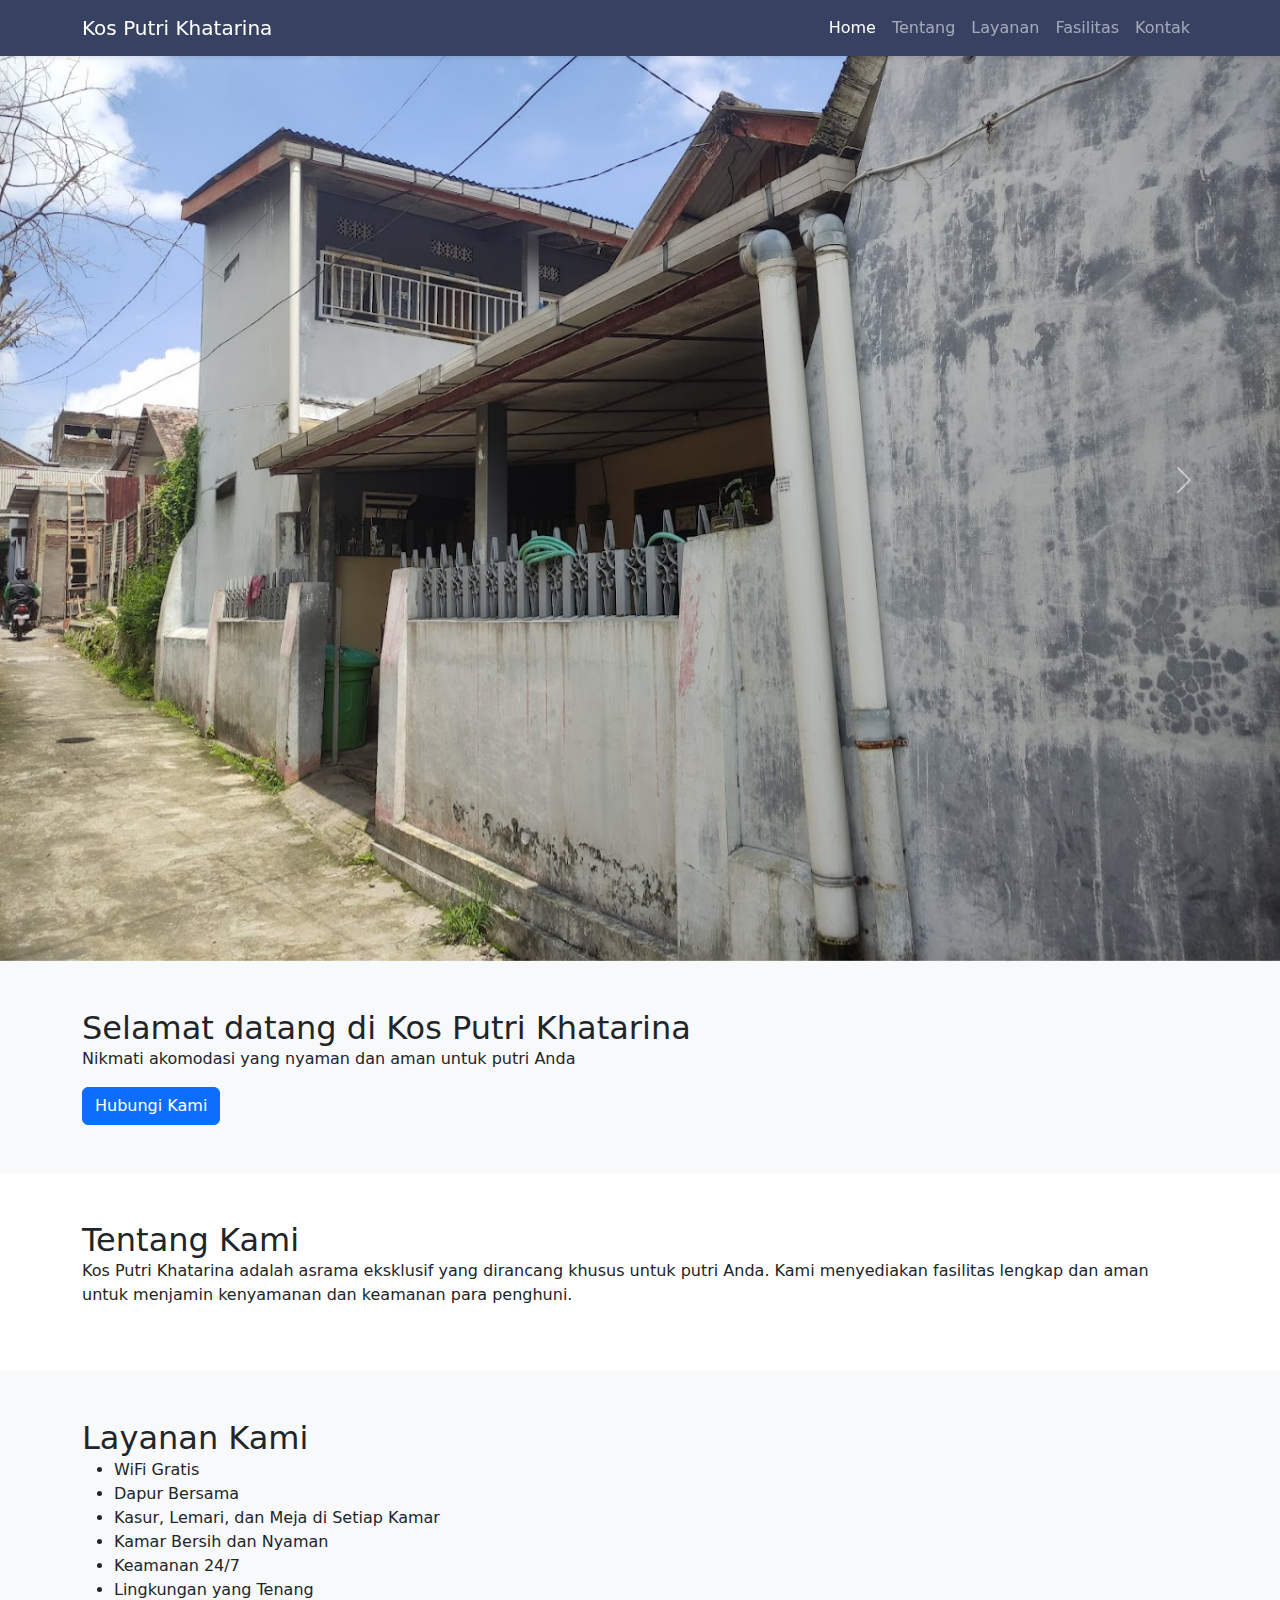
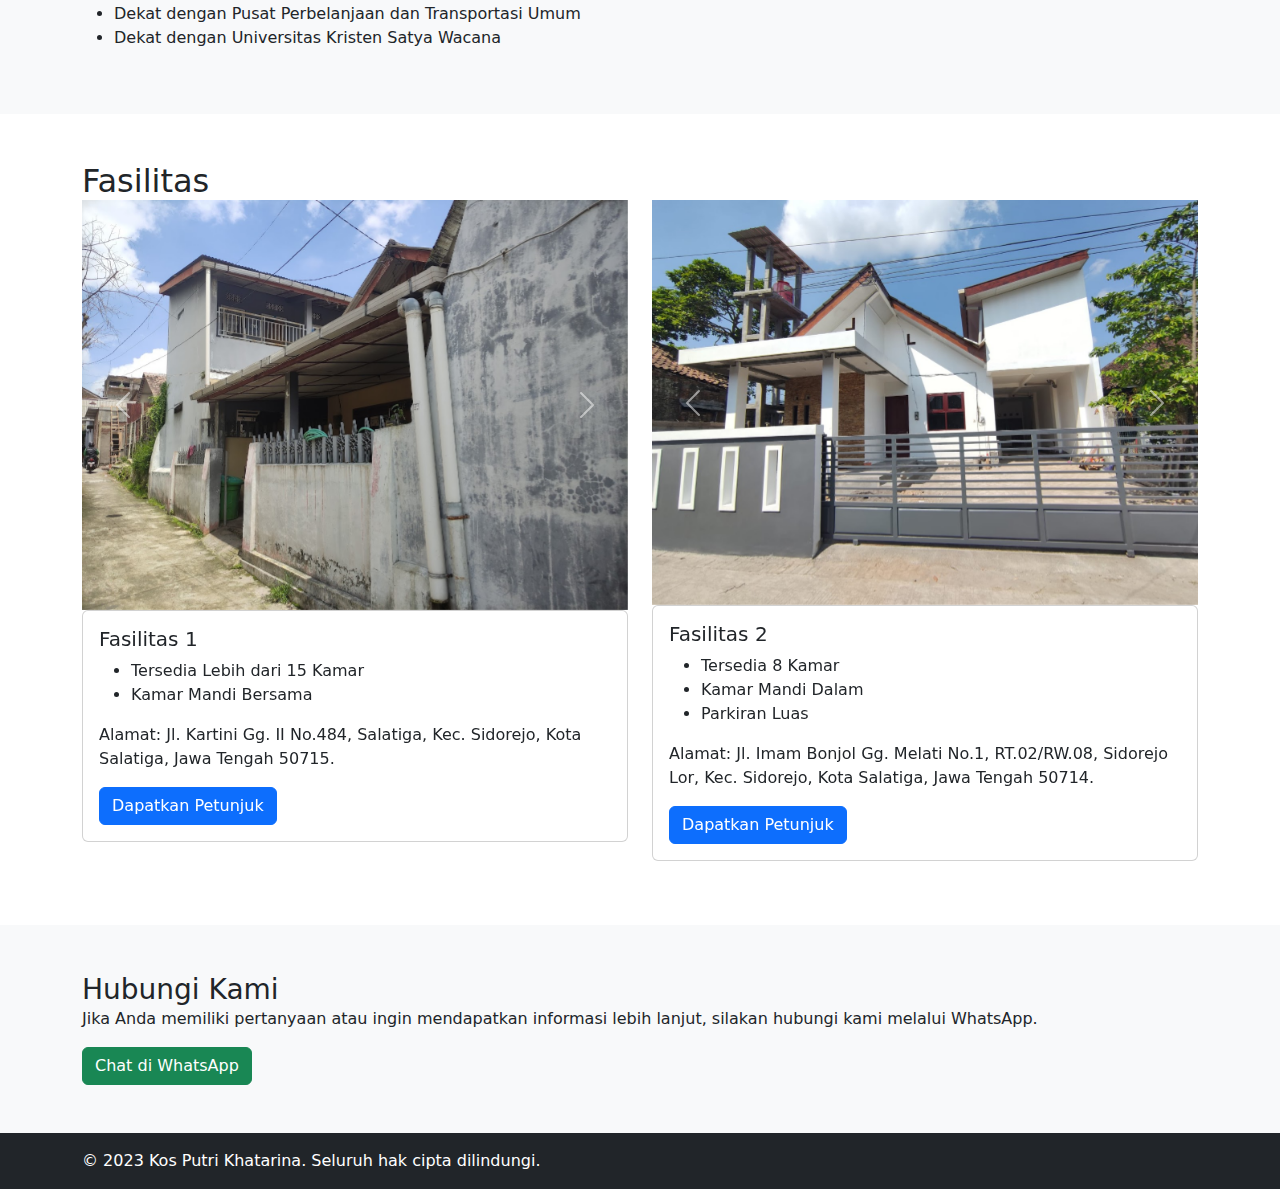
==== index.html @ 3eb78b35 "update navbar" ====
<!DOCTYPE html>
<html>
  <head>
    <!--favicon-->
    <link rel="shortcut icon" href="icon.png" />
    <!--akhir favicon-->
    <meta name="google-site-verification" content="61A-YPr31fjJi3Ks3tpFgpT-wtj4KNQX1GbdGVfX1ms" />
    <meta charset="UTF-8" />
    <meta name="viewport" content="width=device-width, initial-scale=1.0" />
    <title>Kos Putri Khatarina</title>
    <link rel="stylesheet" type="text/css" href="style.css" />
    <link rel="stylesheet" href="https://cdn.jsdelivr.net/npm/bootstrap@5.3.0/dist/css/bootstrap.min.css" />
  </head>
  <body>
    <nav class="navbar navbar-expand-lg navbar-dark shadow-sm fixed-top" style="background-color: #374263">
      <div class="container">
        <a class="navbar-brand" href="#">Kos Putri Khatarina</a>
        <button class="navbar-toggler" type="button" data-bs-toggle="collapse" data-bs-target="#navbarNav" aria-controls="navbarNav" aria-expanded="false" aria-label="Toggle navigation">
          <span class="navbar-toggler-icon"></span>
        </button>
        <div class="collapse navbar-collapse" id="navbarNav">
          <ul class="navbar-nav ms-auto">
            <li class="nav-item">
              <a class="nav-link active" aria-current="page" href="#">Home</a>
            </li>
            <li class="nav-item">
              <a class="nav-link" href="#about">Tentang</a>
            </li>
            <li class="nav-item">
              <a class="nav-link" href="#services">Layanan</a>
            </li>
            <li class="nav-item">
              <a class="nav-link" href="#facilities">Fasilitas</a>
            </li>
            <li class="nav-item">
              <a class="nav-link" href="#contact">Kontak</a>
            </li>
          </ul>
        </div>
      </div>
    </nav>

    <div class="carousel-container">
      <div id="carousel" class="carousel slide" data-bs-ride="carousel">
        <div class="carousel-inner">
          <div class="carousel-item active">
            <img src="background1.jpg" alt="Gambar Carousel 1" class="img-fluid" />
          </div>
          <div class="carousel-item">
            <img src="background3.jpg" alt="Gambar Carousel 2" class="img-fluid" />
          </div>
          <div class="carousel-item">
            <img src="1/1.jpeg" alt="Gambar Carousel 3" class="img-fluid" />
          </div>
        </div>
        <button class="carousel-control-prev" type="button" data-bs-target="#carousel" data-bs-slide="prev">
          <span class="carousel-control-prev-icon" aria-hidden="true"></span>
          <span class="visually-hidden">Sebelumnya</span>
        </button>
        <button class="carousel-control-next" type="button" data-bs-target="#carousel" data-bs-slide="next">
          <span class="carousel-control-next-icon" aria-hidden="true"></span>
          <span class="visually-hidden">Selanjutnya</span>
        </button>
      </div>
    </div>

    <section id="hero" class="bg-light py-5">
      <div class="container">
        <h2 class="m-0">Selamat datang di Kos Putri Khatarina</h2>
        <p class="mb-3">Nikmati akomodasi yang nyaman dan aman untuk putri Anda</p>
        <a href="#contact" class="btn btn-primary">Hubungi Kami</a>
      </div>
    </section>

    <section id="about" class="bg-white py-5">
      <div class="container">
        <h2 class="m-0">Tentang Kami</h2>
        <p>Kos Putri Khatarina adalah asrama eksklusif yang dirancang khusus untuk putri Anda. Kami menyediakan fasilitas lengkap dan aman untuk menjamin kenyamanan dan keamanan para penghuni.</p>
      </div>
    </section>

    <section id="services" class="bg-light py-5">
      <div class="container">
        <h2 class="m-0">Layanan Kami</h2>
        <ul class="list-inline-item">
          <li>WiFi Gratis</li>
          <li>Dapur Bersama</li>
          <li>Kasur, Lemari, dan Meja di Setiap Kamar</li>
          <li>Kamar Bersih dan Nyaman</li>
          <li>Keamanan 24/7</li>
          <li>Lingkungan yang Tenang</li>
          <li>Dekat dengan Pusat Perbelanjaan dan Transportasi Umum</li>
          <li>Dekat dengan Universitas Kristen Satya Wacana</li>
        </ul>
      </div>
    </section>

    <section id="facilities" class="bg-white py-5">
      <div class="container">
        <h2 class="m-0">Fasilitas</h2>
        <div class="row">
          <div class="col-md-6">
            <div id="facilities-carousel1" class="carousel slide" data-bs-ride="carousel">
              <div class="carousel-inner">
                <div class="carousel-item active">
                  <img src="background1.jpg" alt="Fasilitas 1 Gambar 1" class="img-fluid" />
                </div>
                <div class="carousel-item">
                  <img src="1/1.jpeg" alt="Fasilitas 1 Gambar 2" class="img-fluid" />
                </div>
                <div class="carousel-item">
                  <img src="1/2.jpeg" alt="Fasilitas 1 Gambar 2" class="img-fluid" />
                </div>
                <div class="carousel-item">
                  <img src="1/3.jpeg" alt="Fasilitas 1 Gambar 2" class="img-fluid" />
                </div>
                <div class="carousel-item">
                  <img src="1/4.jpeg" alt="Fasilitas 1 Gambar 2" class="img-fluid" />
                </div>
              </div>
              <button class="carousel-control-prev" type="button" data-bs-target="#facilities-carousel1" data-bs-slide="prev">
                <span class="carousel-control-prev-icon" aria-hidden="true"></span>
                <span class="visually-hidden">Sebelumnya</span>
              </button>
              <button class="carousel-control-next" type="button" data-bs-target="#facilities-carousel1" data-bs-slide="next">
                <span class="carousel-control-next-icon" aria-hidden="true"></span>
                <span class="visually-hidden">Selanjutnya</span>
              </button>
            </div>
            <div class="card mb-3">
              <div class="card-body">
                <h5 class="card-title">Fasilitas 1</h5>
                <ul class="list-inline-item">
                  <li>Tersedia Lebih dari 15 Kamar</li>
                  <li>Kamar Mandi Bersama</li>
                </ul>
                <p class="card-text">Alamat: Jl. Kartini Gg. II No.484, Salatiga, Kec. Sidorejo, Kota Salatiga, Jawa Tengah 50715.</p>
                <a
                  href="https://www.google.com/maps/place/Kost+Putri+Khatarina/@-7.3231838,110.4976264,15z/data=!4m6!3m5!1s0x2e7a791eaf0cd85b:0x37d79525af95a7ca!8m2!3d-7.3231838!4d110.4976264!16s%2Fg%2F11lrvmj105?entry=ttu"
                  class="btn btn-primary"
                  >Dapatkan Petunjuk</a
                >
              </div>
            </div>
          </div>
          <div class="col-md-6">
            <div id="facilities-carousel2" class="carousel slide" data-bs-ride="carousel">
              <div class="carousel-inner">
                <div class="carousel-item active">
                  <img src="background3.jpg" alt="Fasilitas 2 Gambar 1" class="img-fluid" />
                </div>
                <div class="carousel-item">
                  <img src="2/1.jpeg" alt="Fasilitas 2 Gambar 2" class="img-fluid" />
                </div>
                <div class="carousel-item">
                  <img src="2/2.jpeg" alt="Fasilitas 2 Gambar 2" class="img-fluid" />
                </div>
                <div class="carousel-item">
                  <img src="2/3.jpeg" alt="Fasilitas 2 Gambar 2" class="img-fluid" />
                </div>
              </div>
              <button class="carousel-control-prev" type="button" data-bs-target="#facilities-carousel2" data-bs-slide="prev">
                <span class="carousel-control-prev-icon" aria-hidden="true"></span>
                <span class="visually-hidden">Sebelumnya</span>
              </button>
              <button class="carousel-control-next" type="button" data-bs-target="#facilities-carousel2" data-bs-slide="next">
                <span class="carousel-control-next-icon" aria-hidden="true"></span>
                <span class="visually-hidden">Selanjutnya</span>
              </button>
            </div>
            <div class="card mb-3">
              <div class="card-body">
                <h5 class="card-title">Fasilitas 2</h5>
                <ul class="list-inline-item">
                  <li>Tersedia 8 Kamar</li>
                  <li>Kamar Mandi Dalam</li>
                  <li>Parkiran Luas</li>
                </ul>
                <p class="card-text">Alamat: Jl. Imam Bonjol Gg. Melati No.1, RT.02/RW.08, Sidorejo Lor, Kec. Sidorejo, Kota Salatiga, Jawa Tengah 50714.</p>
                <a
                  href="https://www.google.com/maps/place/Kost+Putri+Khatarina+2+Jetis/@-7.3210502,110.4942245,15z/data=!4m6!3m5!1s0x2e7a79662e12647d:0x13a6cda95a10d7ad!8m2!3d-7.3210502!4d110.4942245!16s%2Fg%2F11stx45lss?entry=ttu"
                  class="btn btn-primary"
                  >Dapatkan Petunjuk</a
                >
              </div>
            </div>
          </div>
        </div>
      </div>
    </section>

    <section id="contact" class="bg-light py-5">
      <div class="container">
        <h3 class="m-0">Hubungi Kami</h3>
        <p>Jika Anda memiliki pertanyaan atau ingin mendapatkan informasi lebih lanjut, silakan hubungi kami melalui WhatsApp.</p>
        <a href="https://wa.me/+628125811469" class="btn btn-success">Chat di WhatsApp</a>
      </div>
    </section>

    <footer class="bg-dark text-white py-3">
      <div class="container">
        <p class="m-0">&copy; 2023 Kos Putri Khatarina. Seluruh hak cipta dilindungi.</p>
      </div>
    </footer>

    <script src="https://cdn.jsdelivr.net/npm/bootstrap@5.3.0/dist/js/bootstrap.bundle.min.js"></script>
    <script src="script.js"></script>
    <script src="https://code.jquery.com/jquery-3.6.0.min.js"></script>
  </body>
</html>
---- style.css ----
.carousel-container {
  position: relative;
}

.carousel-inner img {
  width: 100%;
  height: auto;
}
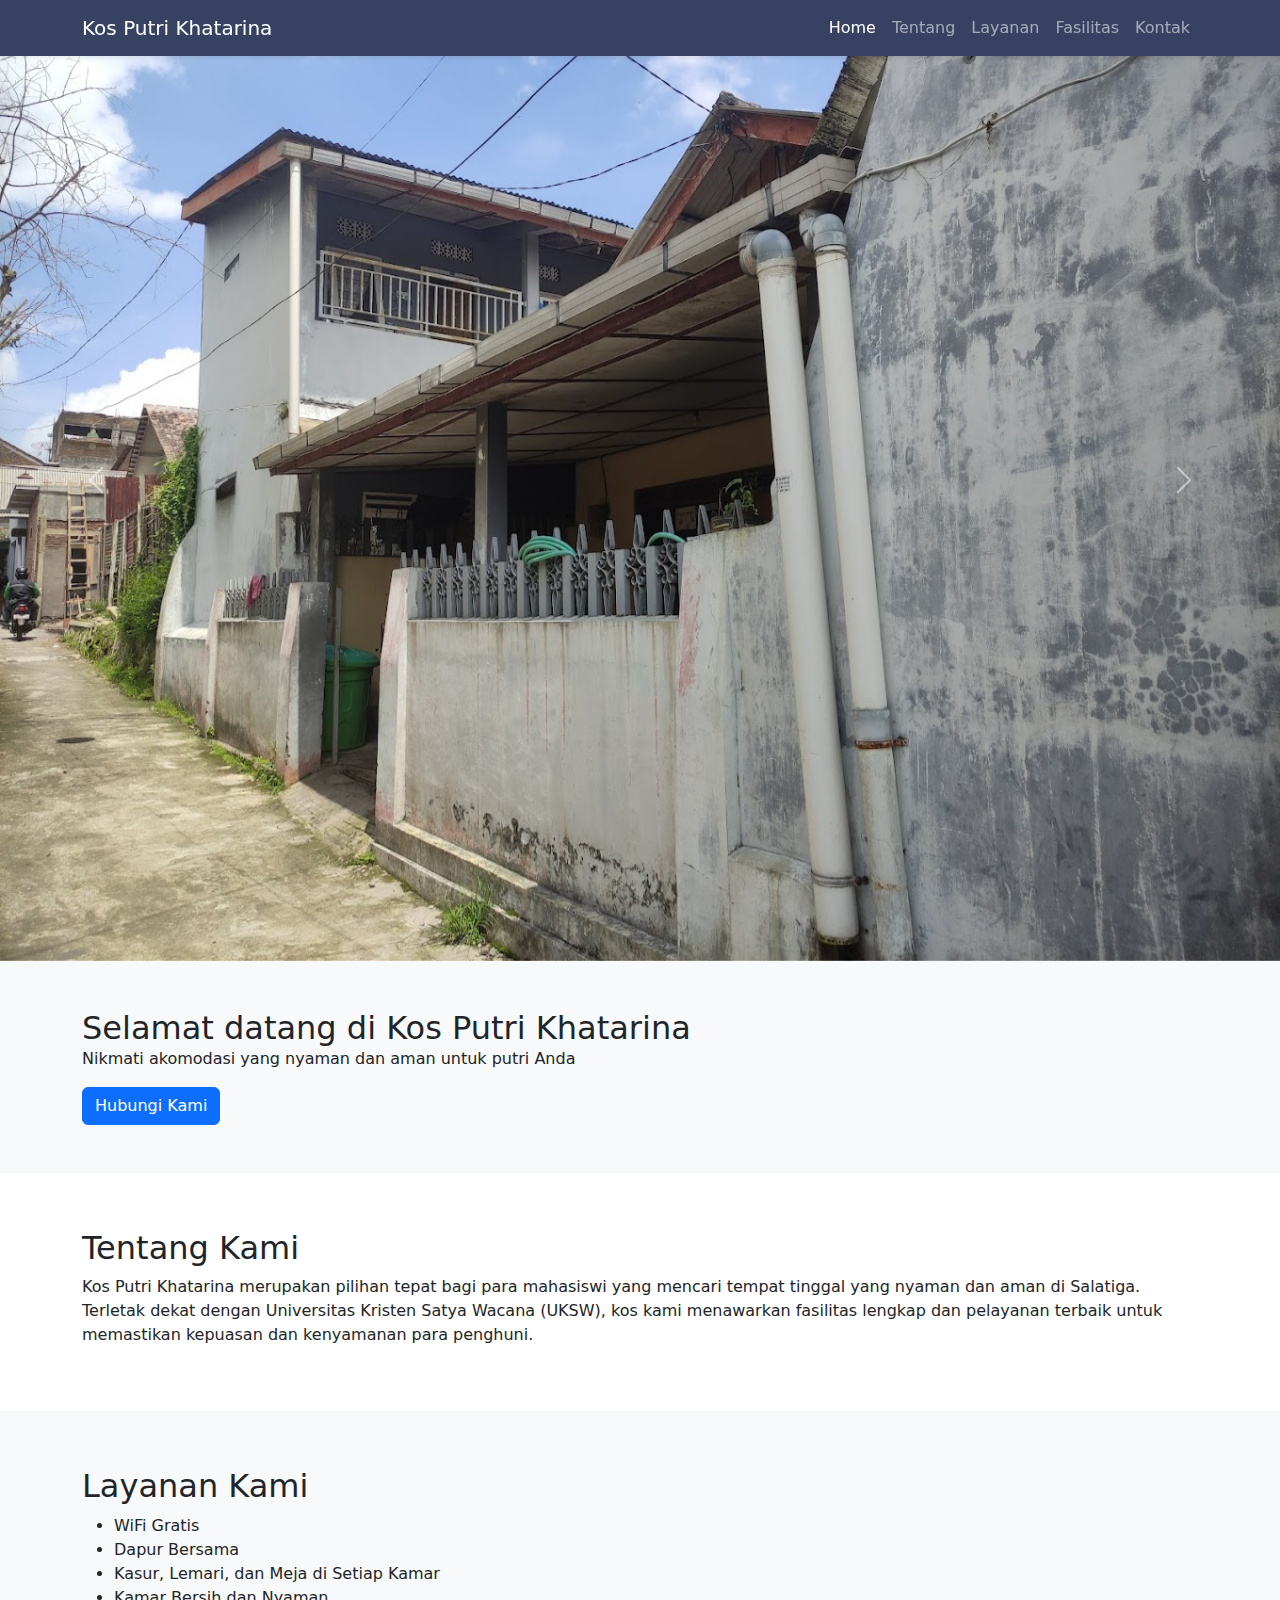
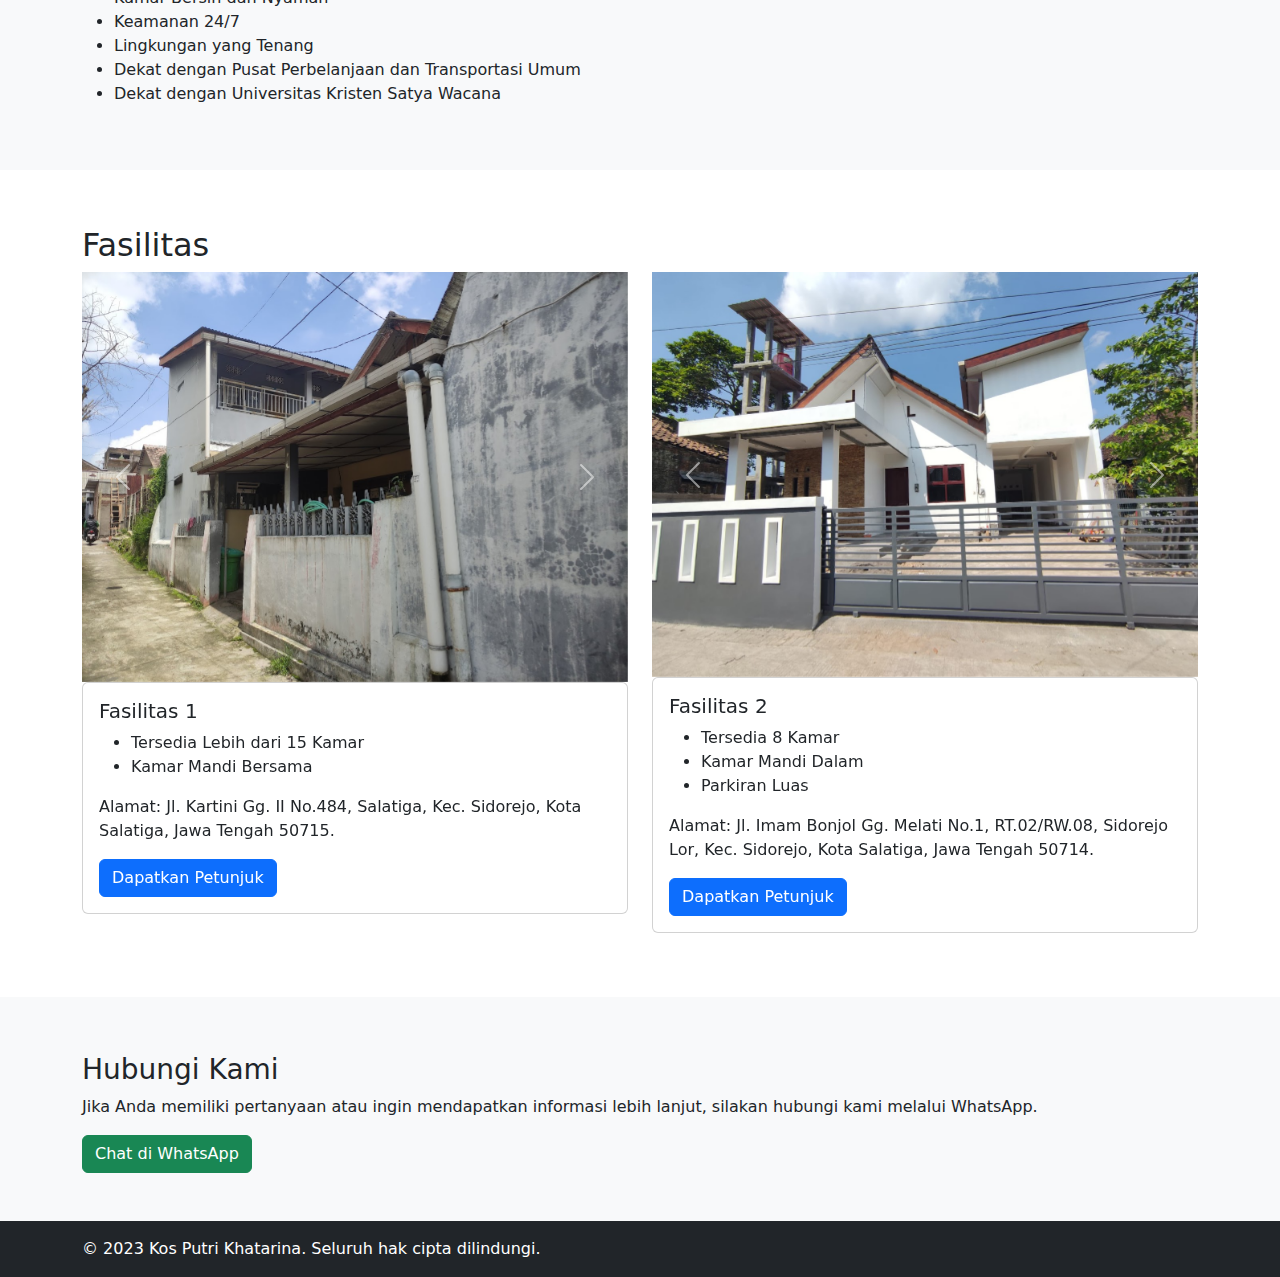
==== commit f13ae0f8: "update content" ====
--- a/index.html
+++ b/index.html
@@ -50,7 +50,7 @@
             <img src="background3.jpg" alt="Gambar Carousel 2" class="img-fluid" />
           </div>
           <div class="carousel-item">
-            <img src="1/1.jpeg" alt="Gambar Carousel 3" class="img-fluid" />
+            <img src="1/1.jpg" alt="Gambar Carousel 3" class="img-fluid" />
           </div>
         </div>
         <button class="carousel-control-prev" type="button" data-bs-target="#carousel" data-bs-slide="prev">
@@ -74,14 +74,17 @@
 
     <section id="about" class="bg-white py-5">
       <div class="container">
-        <h2 class="m-0">Tentang Kami</h2>
-        <p>Kos Putri Khatarina adalah asrama eksklusif yang dirancang khusus untuk putri Anda. Kami menyediakan fasilitas lengkap dan aman untuk menjamin kenyamanan dan keamanan para penghuni.</p>
+        <h2 class="mt-2">Tentang Kami</h2>
+        <p>
+          Kos Putri Khatarina merupakan pilihan tepat bagi para mahasiswi yang mencari tempat tinggal yang nyaman dan aman di Salatiga. Terletak dekat dengan Universitas Kristen Satya Wacana (UKSW), kos kami menawarkan fasilitas lengkap dan
+          pelayanan terbaik untuk memastikan kepuasan dan kenyamanan para penghuni.
+        </p>
       </div>
     </section>
 
     <section id="services" class="bg-light py-5">
       <div class="container">
-        <h2 class="m-0">Layanan Kami</h2>
+        <h2 class="mt-2">Layanan Kami</h2>
         <ul class="list-inline-item">
           <li>WiFi Gratis</li>
           <li>Dapur Bersama</li>
@@ -97,7 +100,7 @@
 
     <section id="facilities" class="bg-white py-5">
       <div class="container">
-        <h2 class="m-0">Fasilitas</h2>
+        <h2 class="mt-2">Fasilitas</h2>
         <div class="row">
           <div class="col-md-6">
             <div id="facilities-carousel1" class="carousel slide" data-bs-ride="carousel">
@@ -106,7 +109,7 @@
                   <img src="background1.jpg" alt="Fasilitas 1 Gambar 1" class="img-fluid" />
                 </div>
                 <div class="carousel-item">
-                  <img src="1/1.jpeg" alt="Fasilitas 1 Gambar 2" class="img-fluid" />
+                  <img src="1/1.jpg" alt="Fasilitas 1 Gambar 2" class="img-fluid" />
                 </div>
                 <div class="carousel-item">
                   <img src="1/2.jpeg" alt="Fasilitas 1 Gambar 2" class="img-fluid" />
@@ -191,7 +194,7 @@
 
     <section id="contact" class="bg-light py-5">
       <div class="container">
-        <h3 class="m-0">Hubungi Kami</h3>
+        <h3 class="mt-2">Hubungi Kami</h3>
         <p>Jika Anda memiliki pertanyaan atau ingin mendapatkan informasi lebih lanjut, silakan hubungi kami melalui WhatsApp.</p>
         <a href="https://wa.me/+628125811469" class="btn btn-success">Chat di WhatsApp</a>
       </div>
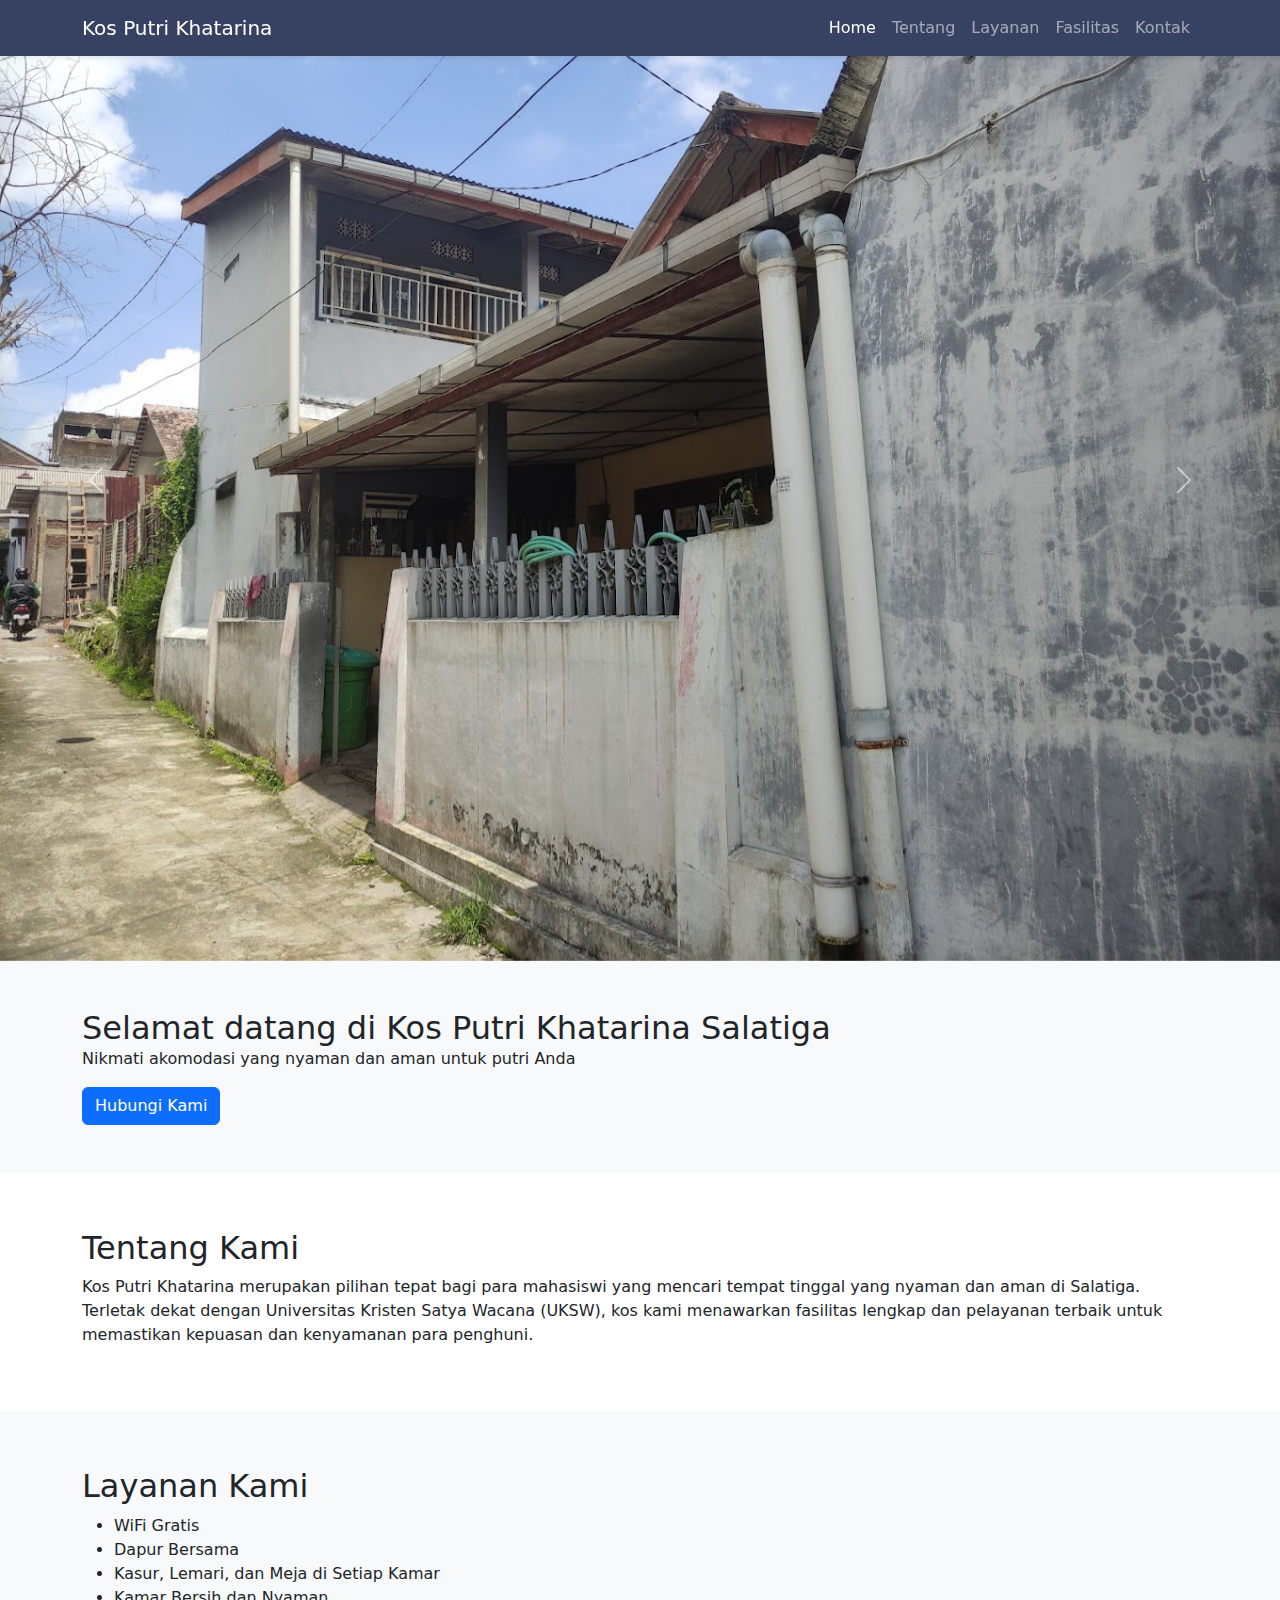
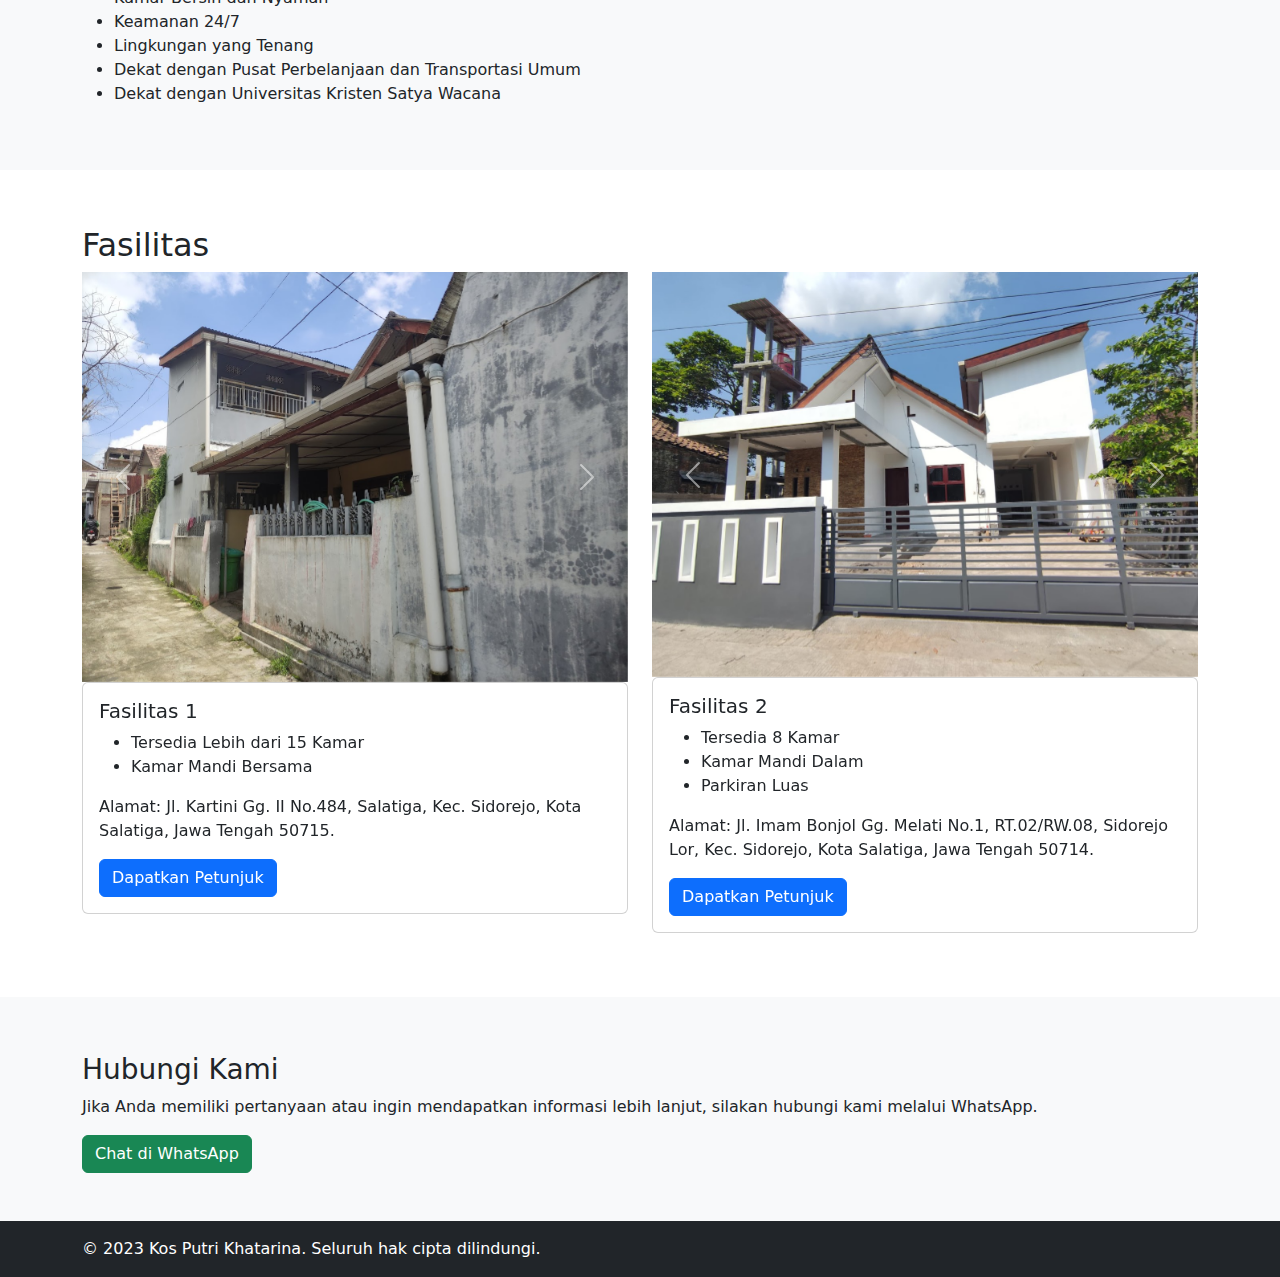
==== commit cdd1ccee: "update" ====
--- a/index.html
+++ b/index.html
@@ -66,7 +66,7 @@
 
     <section id="hero" class="bg-light py-5">
       <div class="container">
-        <h2 class="m-0">Selamat datang di Kos Putri Khatarina</h2>
+        <h2 class="m-0">Selamat datang di Kos Putri Khatarina Salatiga</h2>
         <p class="mb-3">Nikmati akomodasi yang nyaman dan aman untuk putri Anda</p>
         <a href="#contact" class="btn btn-primary">Hubungi Kami</a>
       </div>
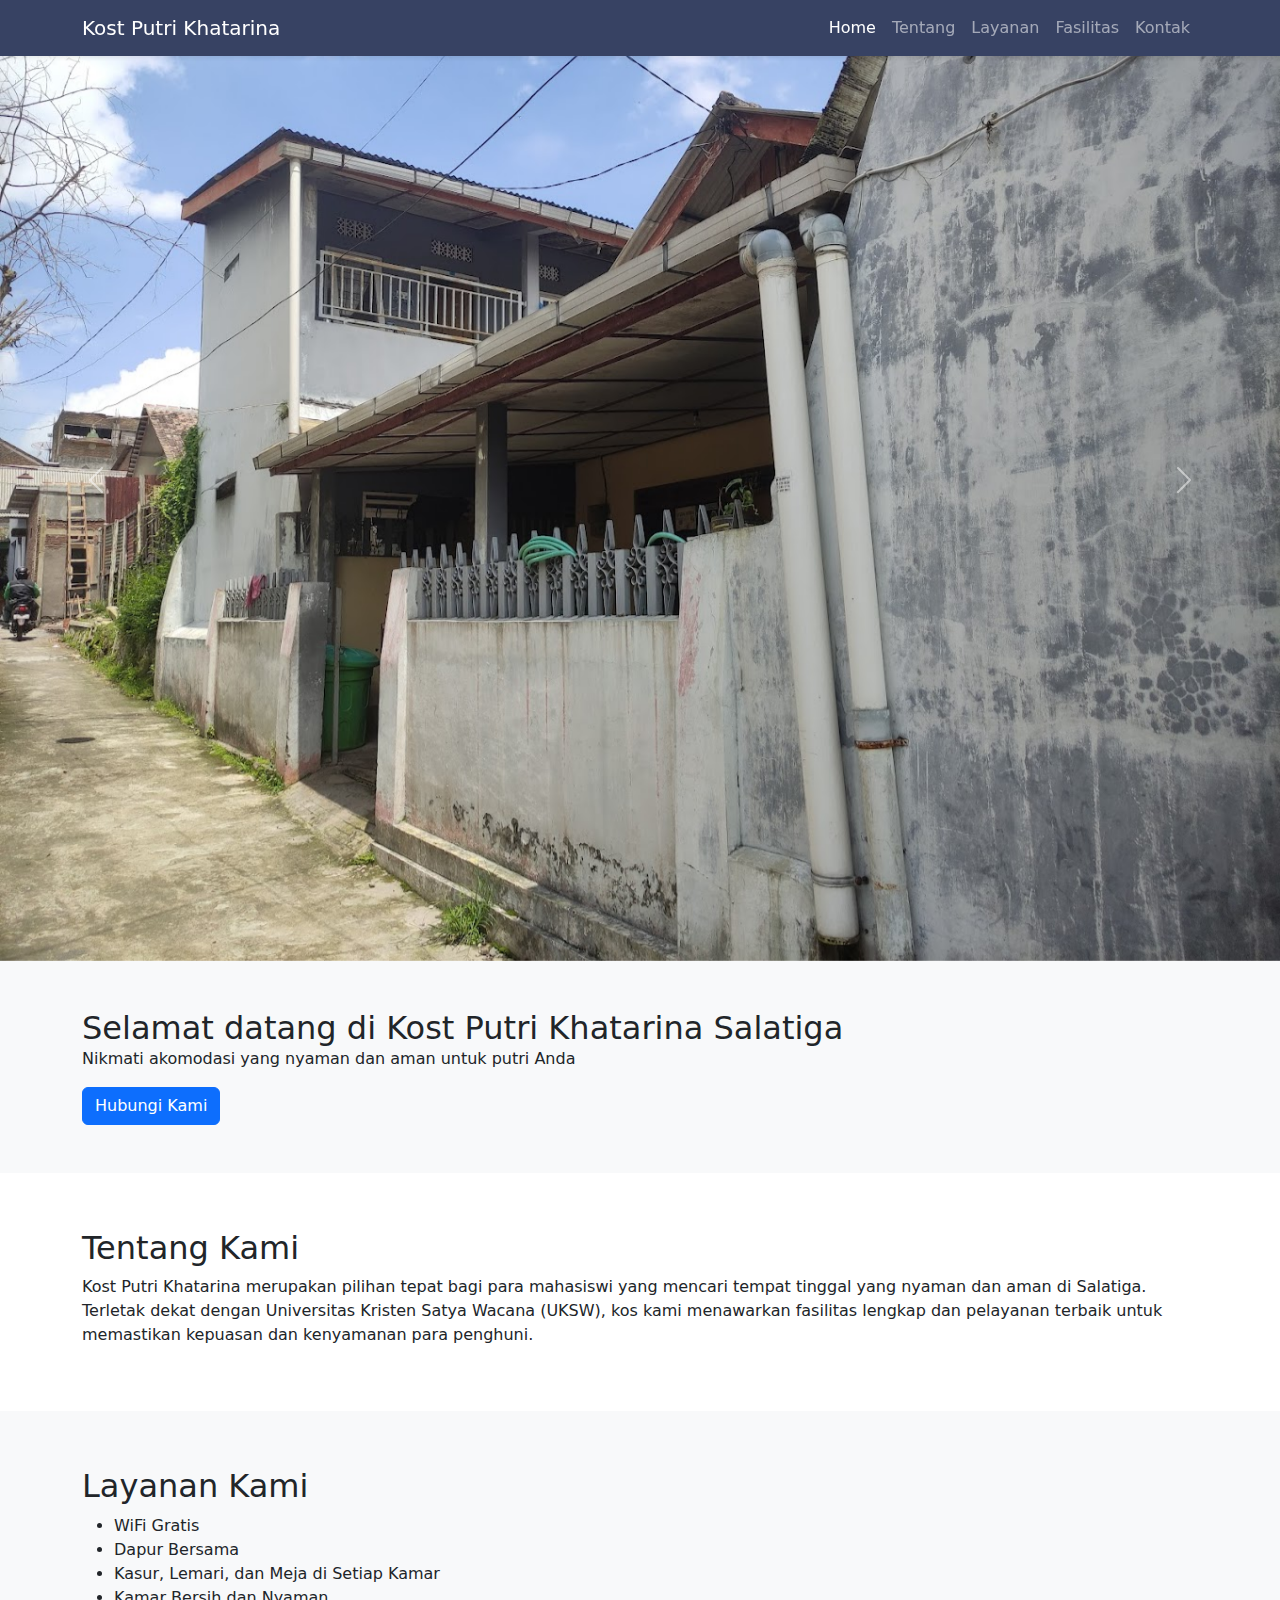
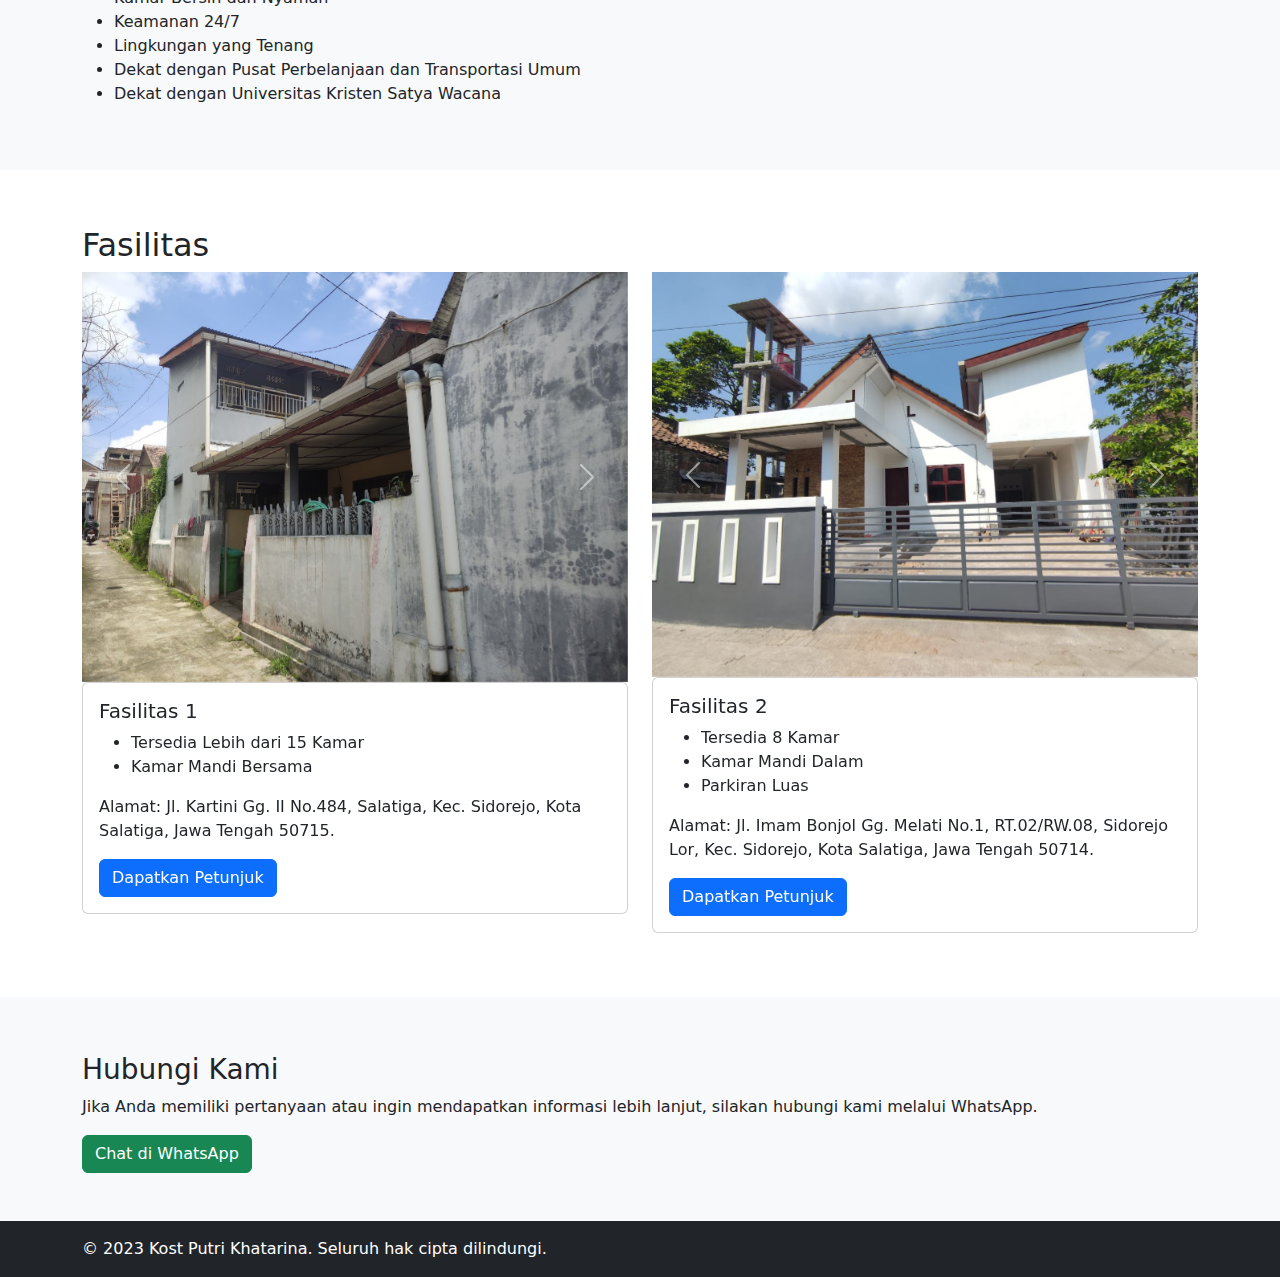
==== commit c08ccd8b: "update content" ====
--- a/index.html
+++ b/index.html
@@ -1,20 +1,35 @@
 <!DOCTYPE html>
 <html>
   <head>
+    <!-- Google tag (gtag.js) -->
+    <script async src="https://www.googletagmanager.com/gtag/js?id=G-CQDMG7NVX9"></script>
+    <script>
+      window.dataLayer = window.dataLayer || [];
+      function gtag() {
+        dataLayer.push(arguments);
+      }
+      gtag('js', new Date());
+
+      gtag('config', 'G-CQDMG7NVX9');
+    </script>
     <!--favicon-->
     <link rel="shortcut icon" href="icon.png" />
     <!--akhir favicon-->
     <meta name="google-site-verification" content="61A-YPr31fjJi3Ks3tpFgpT-wtj4KNQX1GbdGVfX1ms" />
     <meta charset="UTF-8" />
     <meta name="viewport" content="width=device-width, initial-scale=1.0" />
-    <title>Kos Putri Khatarina</title>
+    <meta
+      name="description"
+      content="Kost Putri Khatarina merupakan pilihan tepat bagi para mahasiswi yang mencari tempat tinggal yang nyaman dan aman di Salatiga. Terletak dekat dengan Universitas Kristen Satya Wacana (UKSW), kos kami menawarkan fasilitas lengkap dan pelayanan terbaik untuk memastikan kepuasan dan kenyamanan para penghuni."
+    />
+    <title>Kost Putri Khatarina</title>
     <link rel="stylesheet" type="text/css" href="style.css" />
     <link rel="stylesheet" href="https://cdn.jsdelivr.net/npm/bootstrap@5.3.0/dist/css/bootstrap.min.css" />
   </head>
   <body>
     <nav class="navbar navbar-expand-lg navbar-dark shadow-sm fixed-top" style="background-color: #374263">
       <div class="container">
-        <a class="navbar-brand" href="#">Kos Putri Khatarina</a>
+        <a class="navbar-brand" href="#">Kost Putri Khatarina</a>
         <button class="navbar-toggler" type="button" data-bs-toggle="collapse" data-bs-target="#navbarNav" aria-controls="navbarNav" aria-expanded="false" aria-label="Toggle navigation">
           <span class="navbar-toggler-icon"></span>
         </button>
@@ -66,7 +81,7 @@
 
     <section id="hero" class="bg-light py-5">
       <div class="container">
-        <h2 class="m-0">Selamat datang di Kos Putri Khatarina Salatiga</h2>
+        <h2 class="m-0">Selamat datang di Kost Putri Khatarina Salatiga</h2>
         <p class="mb-3">Nikmati akomodasi yang nyaman dan aman untuk putri Anda</p>
         <a href="#contact" class="btn btn-primary">Hubungi Kami</a>
       </div>
@@ -76,8 +91,8 @@
       <div class="container">
         <h2 class="mt-2">Tentang Kami</h2>
         <p>
-          Kos Putri Khatarina merupakan pilihan tepat bagi para mahasiswi yang mencari tempat tinggal yang nyaman dan aman di Salatiga. Terletak dekat dengan Universitas Kristen Satya Wacana (UKSW), kos kami menawarkan fasilitas lengkap dan
-          pelayanan terbaik untuk memastikan kepuasan dan kenyamanan para penghuni.
+          Kost Putri Khatarina merupakan pilihan tepat bagi para mahasiswi yang mencari tempat tinggal yang nyaman dan aman di Salatiga. Terletak dekat dengan Universitas Kristen Satya Wacana (UKSW), kos kami menawarkan fasilitas lengkap
+          dan pelayanan terbaik untuk memastikan kepuasan dan kenyamanan para penghuni.
         </p>
       </div>
     </section>
@@ -202,7 +217,7 @@
 
     <footer class="bg-dark text-white py-3">
       <div class="container">
-        <p class="m-0">&copy; 2023 Kos Putri Khatarina. Seluruh hak cipta dilindungi.</p>
+        <p class="m-0">&copy; 2023 Kost Putri Khatarina. Seluruh hak cipta dilindungi.</p>
       </div>
     </footer>
 
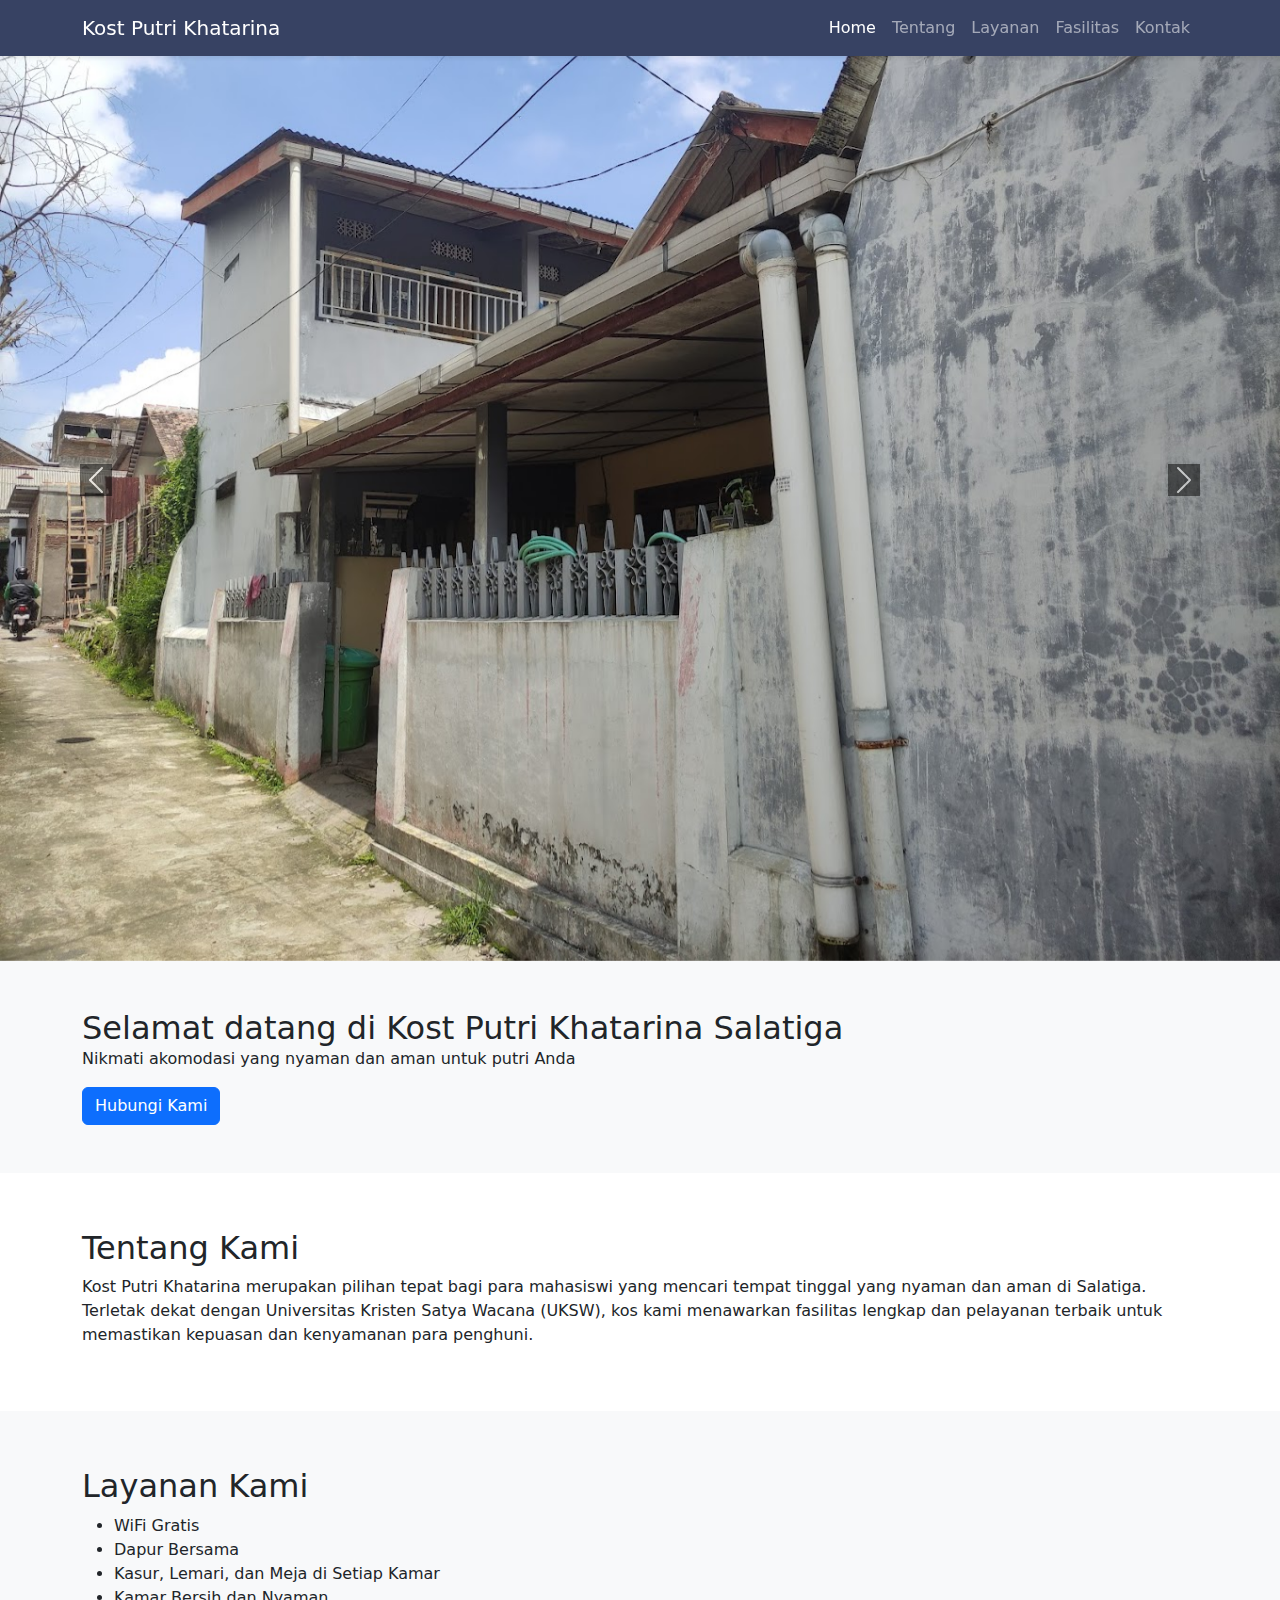
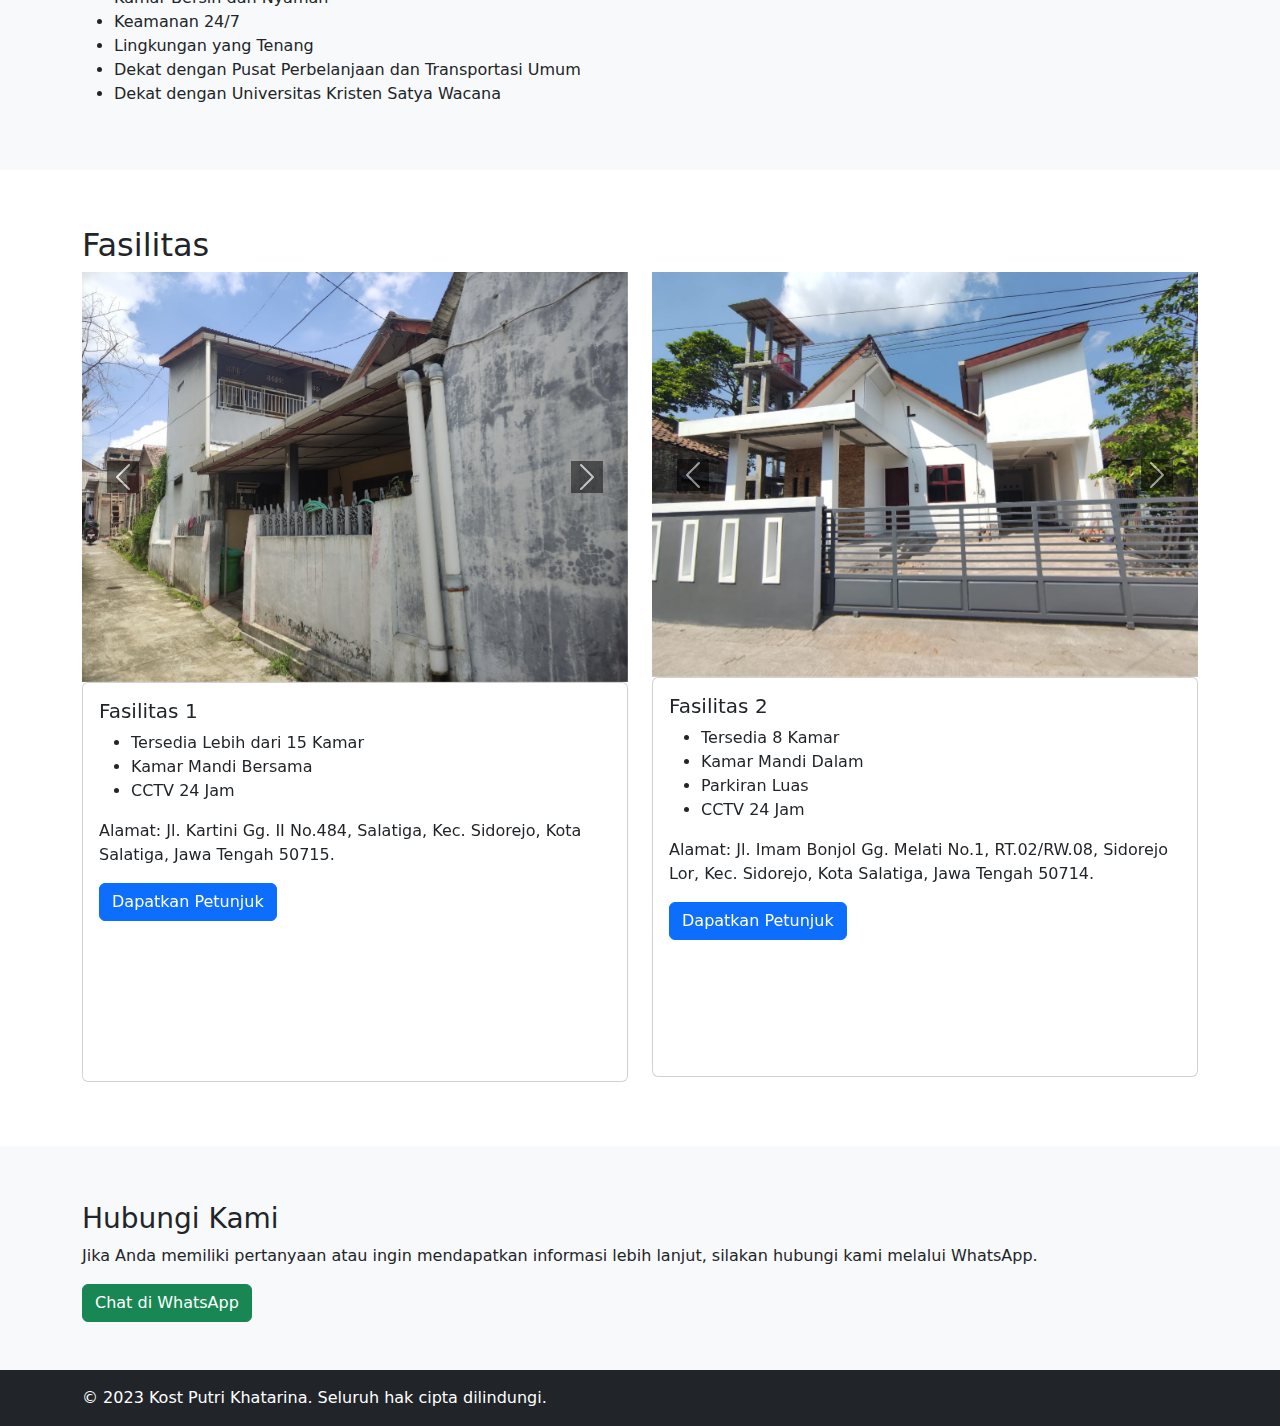
==== commit a2b34536: "update content" ====
--- a/index.html
+++ b/index.html
@@ -151,6 +151,7 @@
                 <ul class="list-inline-item">
                   <li>Tersedia Lebih dari 15 Kamar</li>
                   <li>Kamar Mandi Bersama</li>
+                  <li>CCTV 24 Jam</li>
                 </ul>
                 <p class="card-text">Alamat: Jl. Kartini Gg. II No.484, Salatiga, Kec. Sidorejo, Kota Salatiga, Jawa Tengah 50715.</p>
                 <a
@@ -193,6 +194,7 @@
                   <li>Tersedia 8 Kamar</li>
                   <li>Kamar Mandi Dalam</li>
                   <li>Parkiran Luas</li>
+                  <li>CCTV 24 Jam</li>
                 </ul>
                 <p class="card-text">Alamat: Jl. Imam Bonjol Gg. Melati No.1, RT.02/RW.08, Sidorejo Lor, Kec. Sidorejo, Kota Salatiga, Jawa Tengah 50714.</p>
                 <a
@@ -222,7 +224,7 @@
     </footer>
 
     <script src="https://cdn.jsdelivr.net/npm/bootstrap@5.3.0/dist/js/bootstrap.bundle.min.js"></script>
+    <script src="https://code.jquery.com/jquery-3.6.0.min.js"></script>
     <script src="script.js"></script>
-    <script src="https://code.jquery.com/jquery-3.6.0.min.js"></script>
   </body>
 </html>
--- a/style.css
+++ b/style.css
@@ -6,3 +6,22 @@
   width: 100%;
   height: auto;
 }
+
+/* Stil tombol navigasi carousel */
+.carousel-control-prev-icon,
+.carousel-control-next-icon {
+  background-color: #000; /* Ganti warna sesuai preferensi Anda */
+}
+
+/* Ukuran gambar dalam carousel */
+#facilities-carousel1 .carousel-item img,
+#facilities-carousel2 .carousel-item img {
+  width: 100%; /* Mengisi lebar carousel */
+  height: auto; /* Menyesuaikan tinggi sesuai aspek aslinya */
+}
+
+/* Ukuran card dalam carousel */
+.card {
+  min-width: 300px; /* Atur lebar minimum sesuai kebutuhan Anda */
+  min-height: 400px; /* Atur tinggi minimum sesuai kebutuhan Anda */
+}
